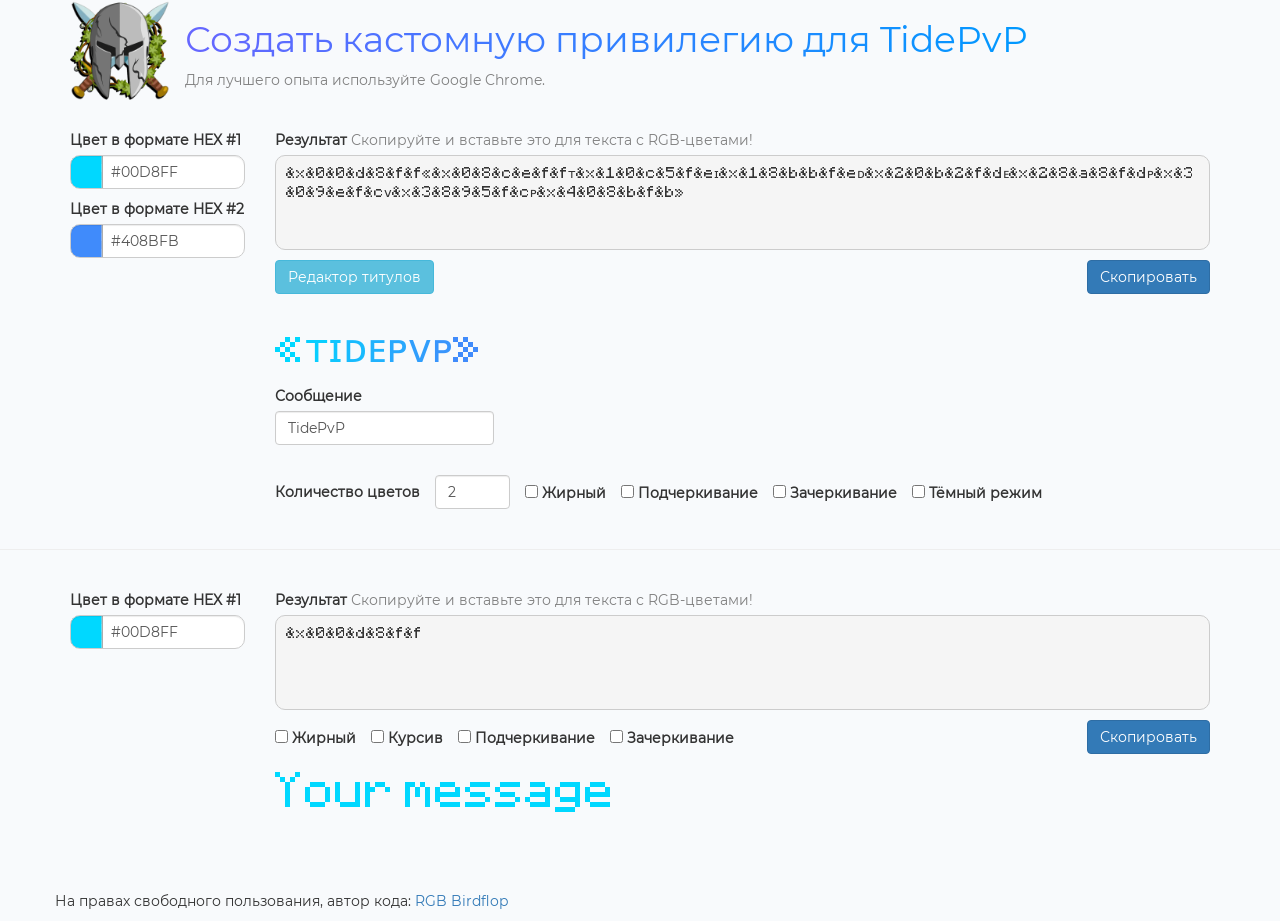
==== index.html @ 597fd2c1 "Rename custom.html to index.html" ====
<!DOCTYPE html>
<html>
  <head>
	<meta charset="utf-8">
    <link rel="stylesheet" href="https://maxcdn.bootstrapcdn.com/bootstrap/3.3.5/css/bootstrap.min.css">
    <link rel="stylesheet" href="./style.css?13">
    <link rel="shortcut icon" href="assets/images/TidePvP.png" type="image/x-icon">
    <script type="text/javascript" src="https://ajax.googleapis.com/ajax/libs/jquery/1.9.1/jquery.min.js"></script>
    <script type="text/javascript" src="https://maxcdn.bootstrapcdn.com/bootstrap/3.3.5/js/bootstrap.min.js"></script>
    <script type="text/javascript"  src="assets/js/js.cookie.js"></script>
    <title>RGB градиент-генератор для TidePvP</title>
  </head>

  <body>
    <div id="bg" class="container" style="font-family: Montserrat;">
        <div class="hexColorTemplate main" style="display:none;">
          <div class="row">
            <label for="color-main-$NUM">Цвет в формате HEX #$NUM</label>
            <input class="form-control col-md-1 hexColor main" id="color-main-$NUM" style="border-radius: 10px;" value="$VAL"
                   data-jscolor="{preset:'small dark', position:'right'}" oninput="javascript: updateOutputText(event, '.main')"
                   onchange="javascript: updateOutputText(event, '.main'); Cookies.set(`#${$NUM}`, document.getElementById('color-main-$NUM').value, { expires: 7, path: '' })"/>
          </div>
        </div>

        <div class="content">
          <div class="header" style="display: flex;gap: 15px;">
              <img src="assets/images/TidePvP.png" alt="TidePvP" height="100" width="100">
              <div class="header-content">
                  <h1 class="title">Создать кастомную привилегию для TidePvP</h1>
                  <p class="graylabel1 gray" style="padding-bottom: 10px;">Для лучшего опыта используйте Google Chrome.</p>
              </div>
          </div>
          <div class="container-fluid">
            <div class="row">
              <div class="col-md-2" style="padding-left: 0;">
                <div class="hexColors main container-fluid">
                  <!-- Будет заполнено с помощью JavaScript -->
                </div>
              </div>
              <div class="col-md-10" style="padding-right: 0;">
                <div class="container-fluid">
                  <div class="row">
                    <div class="output main">
                      <label for="outputText-main">Результат</label>
                      <label class="gray" for="outputText-main" style="font-weight: normal;">Скопируйте и вставьте это для текста с RGB-цветами!</label>
                      <pre id="outputText-main" class="outputText main" style="border-radius: 10px; white-space: pre-wrap; height: 70px; font-family: MinecraftRegular; margin-bottom: 5px;"></pre>
                      <div class="output-bottom" style="display: flex;justify-content: space-between;align-items: center;margin-bottom: 15px">
                        <button class="btn btn-info" onclick="window.location.href = 'index.html'">Редактор титулов</button>
                        <div class="error-bottom" style="width: 100%">
                            <p class="error main" style="margin: 0"></p>
                        </div>
                        <button class="btn btn-primary" onclick="copyTextToClipboard($('.outputText.main').text());">Скопировать</button>
                      </div>
                    </div>
                  </div>
                  <div class="row">
                    <div class="coloredNick main minecraft"></div>
                  </div>
                  <div class="row">
                    <div class="col-md-3" style="padding-left: 0;">
                      <label for="nickname-main">Сообщение</label>
                      <input id="nickname-main" class="form-control nickname main" type="text" maxlength="100" placeholder="Ваш текст"
                             value="TidePvP" oninput="javascript: updateOutputText(event, '.main');"
                             onchange="javascript: updateOutputText(event, '.main')">
                    </div>
                  </div>
                  <div class="row">
                    <div class="col-md-3" style="display: none; padding-left: 0;">
                      <label for="output-format-main">Формат вывода</label>
                      <select id="output-format-main"
                              class="output-format main form-control"
                              onchange="updateOutputText(event, '.main');">
                        <option value='0'>По умолчанию (&#rrggbb)</option>
                        <option value='2' selected>Старый стиль (&x&r&r&g&g&b&b)</option>
                        <option value='6'>Консоль (§x§r§r§g§g§b§b)</option>
                        <option value='8'>MOTD (\u00A7x)</option>
                        <option value='1'>Чат (<#rrggbb>)</option>
                        <option value='7'>BBCode [COLOR=#rrggbb]</option>
                      </select>
                    </div>
                  </div>
                    <div class="row">
                        <div class="col-md-3" style="display: none; padding-left: 0;">
                            <label for="color-preset-main">Предустановка цветов</label>
                            <select id="color-preset-main"
                                    class="color-preset form-control"
                                    onchange="preset(this.value, '.main'); updateOutputText(event, '.main'); ">
                                <option value='0'>Нет</option>
                                <option value='1'>Радуга</option>
                            </select>
                        </div>
                    </div>
                  <div style="display: flex; flex-direction: row; gap: 15px; align-items: center; margin-right: -15px; margin-left: -15px; margin-top: 10px">
                      <label for="numOfColors" style="margin-bottom: 0px">Количество цветов</label>
                      <input class="col form-control numOfColors main"
                             style="width: 75px;"
                             value="2" id="numOfColors" type="number" min="2" max="10"
                             onchange="updateOutputText(event, '.main'); toggleColors(this.value, '.main');"
                             oninput="updateOutputText(event, '.main'); toggleColors(this.value, '.main');"/>
                      <div class="dbold main">
                          <input type="checkbox" id="bold-main" class="bold main" onclick="updateOutputText(event, '.main');"/>
                          <label for="bold-main" style="margin-bottom: 0px">Жирный</label>
                      </div>
                      <div class="dunderline main">
                          <input type="checkbox" id="underline-main" class="underline main" onclick="updateOutputText(event, '.main');"/>
                          <label for="underline-main" style="margin-bottom: 0px">Подчеркивание</label>
                      </div>
                      <div class="dstrike main">
                          <input type="checkbox" id="strike-main" class="strike main" onclick="updateOutputText(event, '.main');"/>
                          <label for="strike-main" style="margin-bottom: 0px">Зачеркивание</label>
                      </div>
                      <div class="appearance main">
                          <input type="checkbox" id="darkmode-main" class="darkmode main" onclick="darkMode();">
                          <label for="darkmode-main" style="margin-bottom: 0px"> Тёмный режим</label>
                      </div>
                      <div class="modes main" style="display: none">
                          <input type="checkbox" id="titlemode-main" class="titlemode main" onclick="switchTitleMode('.main');" checked>
                          <label for="titlemode-main" style="margin-bottom: 0px;margin-top: 0px;"> Режим титулов</label>
                      </div>
                  </div>
                </div>
              </div>
            </div>
          </div>
        </div>
    </div>
    <br>
    <hr>
    <div class="container" style="font-family: Montserrat;">
        <div id="hexColorTemplate-second" class="hexColorTemplate second" style="display: none">
            <div class="row">
                <label for="color-second-$NUM">Цвет в формате HEX #$NUM</label>
                <input class="form-control col-md-1 hexColor second" id="color-second-$NUM" style="border-radius: 10px;" value="$VAL"
                       data-jscolor="{preset:'small dark', position:'right'}" oninput="javascript: updateOutputText(event, '.second')"
                       onchange="javascript: updateOutputText(event, '.second'); Cookies.set(`#${$NUM}`, document.getElementById('color-second-$NUM').value, { expires: 7, path: '' })"/>
            </div>
        </div>
        <div id="content">
            <div class="container-fluid">
                <div class="row">
                    <div class="col-md-2" style="padding-left: 0;">
                        <div class="hexColors second container-fluid">
                            <!-- Будет заполнено с помощью JavaScript -->
                        </div>
                    </div>
                    <div class="col-md-10" style="padding-right: 0;">
                        <div class="container-fluid">
                            <div class="row">
                                <div id="output">
                                    <label id="label4" for="outputText-second">Результат</label>
                                    <label id="graylabel2" class="gray" for="outputText-second" style="font-weight: normal;">Скопируйте и вставьте это для текста с RGB-цветами!</label>
                                    <pre id="outputText-second" class="outputText second" style="border-radius: 10px; white-space: pre-wrap; height: 70px; font-family: MinecraftRegular; margin-bottom: 5px;"></pre>
                                    <div class="output-bottom" style="display: flex;justify-content: space-between;align-items: center;">
                                        <div style="display: flex; flex-direction: row; gap: 15px; align-items: center;">
                                            <div class="dbold second">
                                                <input type="checkbox" id="bold-second" class="bold second" onclick="updateOutputText(event, '.second');"/>
                                                <label for="bold-second" style="margin-bottom: 0px">Жирный</label>
                                            </div>
                                            <div class="ditalics second">
                                                <input type="checkbox" id="italics-second" class="italics second" onclick="updateOutputText(event, '.second');"/>
                                                <label for="italics-second" style="margin-bottom: 0px">Курсив</label>
                                            </div>
                                            <div class="dunderline second">
                                                <input type="checkbox" id="underline-second" class="underline second" onclick="updateOutputText(event, '.second');"/>
                                                <label for="underline-second" style="margin-bottom: 0px">Подчеркивание</label>
                                            </div>
                                            <div class="dstrike second">
                                                <input type="checkbox" id="strike-second" class="strike second" onclick="updateOutputText(event, '.second');"/>
                                                <label for="strike-second" style="margin-bottom: 0px">Зачеркивание</label>
                                            </div>
                                        </div>
                                        <button class="btn btn-primary" onclick="copyTextToClipboard($('.outputText.second').text());">Скопировать</button>
                                    </div>
                                </div>
                            </div>
                            <div class="row">
                                <div id="coloredNick-second" class="coloredNick second minecraft"></div>
                            </div>
                            <div class="row" style="display: none">
                                <div class="col-md-3" style="padding-left: 0;">
                                    <label for="nickname-second">Сообщение</label>
                                    <input id="nickname-second" class="form-control nickname second" type="text" maxlength="100" placeholder="HW"
                                           value="Your message" oninput="javascript: updateOutputText(event, '.second');"
                                           onchange="javascript: updateOutputText(event, '.second')">
                                </div>
                            </div>
                            <div class="row" style="display: none">
                                <div class="col-md-3" style="display: none; padding-left: 0;">
                                    <label for="output-format-second">Формат вывода</label>
                                    <select id="output-format-second"
                                            class="output-format second form-control"
                                            onchange="updateOutputText(event, '.second');">
                                        <option value='0'>По умолчанию (&#rrggbb)</option>
                                        <option value='2' selected>Старый стиль (&x&r&r&g&g&b&b)</option>
                                        <option value='6'>Консоль (§x§r§r§g§g§b§b)</option>
                                        <option value='8'>MOTD (\u00A7x)</option>
                                        <option value='1'>Чат (<#rrggbb>)</option>
                                        <option value='7'>BBCode [COLOR=#rrggbb]</option>
                                    </select>
                                </div>
                            </div>
                            <div class="row" style="display: none">
                                <div class="col-md-3" style="display: none; padding-left: 0;">
                                    <label for="color-preset-second">Предустановка цветов</label>
                                    <select id="color-preset-second"
                                            class="color-preset form-control"
                                            onchange="preset(this.value, '.second'); updateOutputText(event, '.second'); ">
                                        <option value='0'>Нет</option>
                                        <option value='1'>Радуга</option>
                                    </select>
                                </div>
                            </div>
                        </div>
                    </div>
                </div>
            </div>
            <br>
        </div>
        <br>
        <br>
        <footer class="row">
            <p>На правах свободного пользования, автор кода: <a href="https://rgb.birdflop.com">RGB Birdflop</a></p>
        </footer>
    </div>
    <script src="jscolor.js"></script>
    <script src="script_custom.js?30"></script>

    </body>
</html>
---- style.css ----
.color {
  width: 100%;
}
.darktextboxes {
  background-color:#1F2933;
  border-color:#2C3844;
  color:white;
}
.darkgray {
  color:darkgray;
}
.gray {
  color:gray;
}
.darkerrortext {
  color:red;
}
.errortext {
  color:darkred;
}
.pp::-webkit-scrollbar {
  display: none; 
}
.pp {
  -ms-overflow-style: none; scrollbar-width: none;
}
body.dark {
  background-color:#33404D;
  color:white;
}
select.dark {
  background-color:#1F2933;
  border-color:#2C3844;
  color:white;
}
#colors, .colors {
  height: 120px;
  display: flex;
  flex-direction: row;
}
@font-face {
   font-family: MinecraftRegular;
   src: url(./assets/fonts/MinecraftRegular.otf);
}
@font-face {
   font-family: MinecraftBold;
   src: url(./assets/fonts/MinecraftBold.otf);
}
@font-face {
   font-family: MinecraftItalic;
   src: url(./assets/fonts/MinecraftItalic.otf);
}
@font-face {
   font-family: MinecraftBoldItalic;
   src: url(./assets/fonts/MinecraftBoldItalic.otf);
}
@font-face {
  font-family: 'Montserrat';
  font-style: normal;
  font-display: swap;
  font-weight: 300;
  line-height: 1.1;
  src: url(./assets/fonts/Montserrat/Montserrat-Regular.ttf) format('truetype');
}
#coloredNick, .coloredNick {
  font-size: 4rem;
  word-wrap: break-word;
}
.minecraft {
  font-family: MinecraftRegular;
}
.minecraftbold {
  font-family: MinecraftBold;
}
.minecraftitalic {
  font-family: MinecraftItalic;
}
.minecraftibold {
  font-family: MinecraftBoldItalic;
}
.minecraftunderline {
  text-decoration: underline;
}
.minecraftustrike {
  text-decoration: underline line-through;
}
.minecraftstrike {
  text-decoration: line-through;
}
footer{
  display: table;
  text-align: center;
  margin-left:0;
  margin-right:auto;
  margin-top:120px;
}
#title, .title {
    position:relative;
    background: linear-gradient(to right, #6666ff, #0099ff , #00ff00, #ff3399, #6666ff);
    -webkit-background-clip: text;
    background-clip: text;
    color: transparent;
    animation: rainbow_animation 6s ease-in-out infinite;
    background-size: 400% 100%;
}
#inputs, .inputs {
  position: relative;
}
@keyframes rainbow_animation {
    0%,100% {
        background-position: 0 0;
    }

    50% {
        background-position: 100% 0;
    }
}
body{
  margin: auto;
  background-color: #f8fafc;
  transition: all 200ms ease;
  transition-property: background-color, color;
}
.row {
  margin-top: 10px;	
}
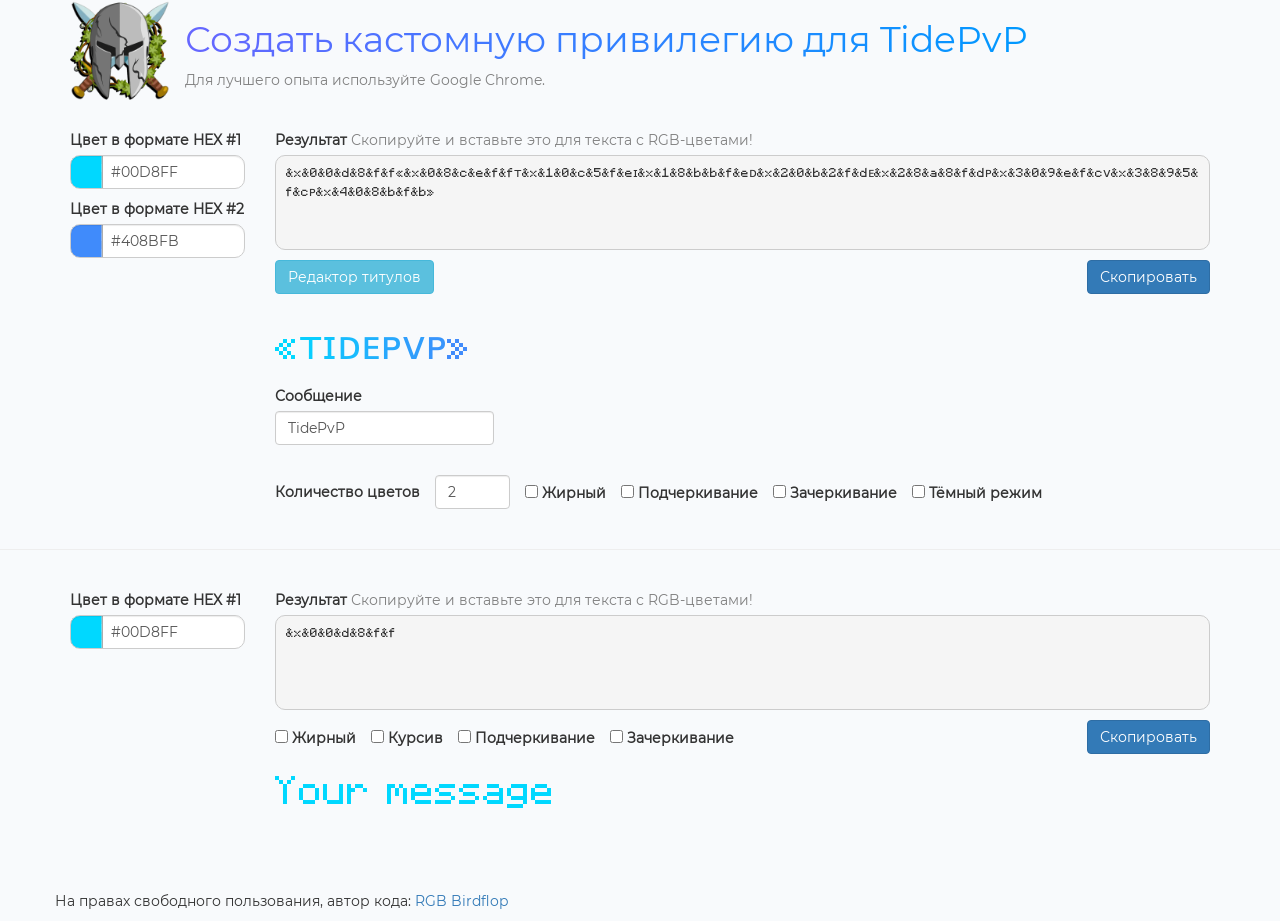
==== commit 0da3a077: "Rename custom.html to index.html" ====
--- a/index.html
+++ b/index.html
@@ -45,7 +45,7 @@
                       <label class="gray" for="outputText-main" style="font-weight: normal;">Скопируйте и вставьте это для текста с RGB-цветами!</label>
                       <pre id="outputText-main" class="outputText main" style="border-radius: 10px; white-space: pre-wrap; height: 70px; font-family: MinecraftRegular; margin-bottom: 5px;"></pre>
                       <div class="output-bottom" style="display: flex;justify-content: space-between;align-items: center;margin-bottom: 15px">
-                        <button class="btn btn-info" onclick="window.location.href = 'index.html'">Редактор титулов</button>
+                        <button class="btn btn-info" onclick="window.location.href = 'https://rgb.tidepvp.me'">Редактор титулов</button>
                         <div class="error-bottom" style="width: 100%">
                             <p class="error main" style="margin: 0"></p>
                         </div>
